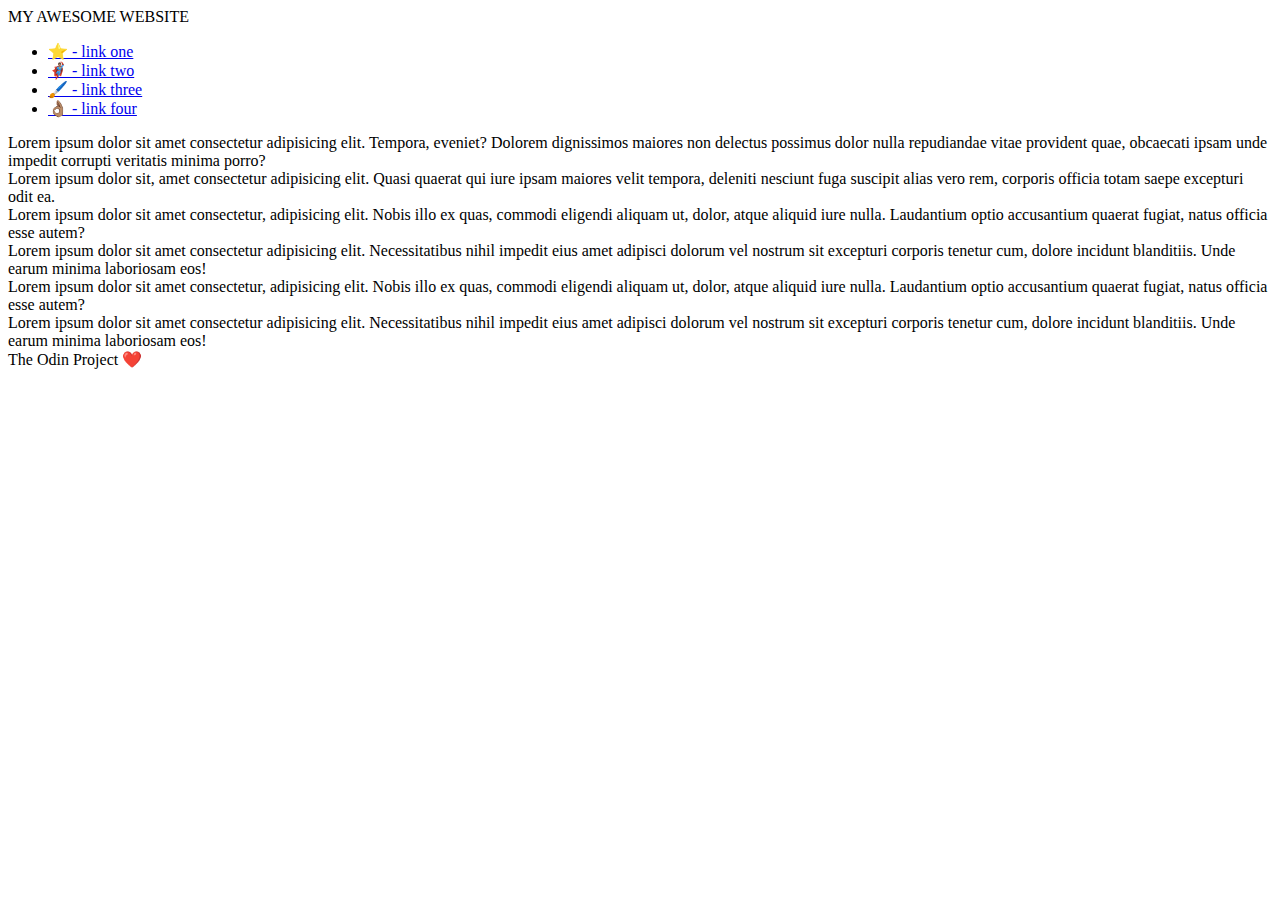
==== flex/07-flex-layout-2/index.html @ c3d95e41 "Formatting" ====
<!DOCTYPE html>
<html lang="en">
  <head>
    <meta charset="UTF-8" />
    <meta http-equiv="X-UA-Compatible" content="IE=edge" />
    <meta name="viewport" content="width=device-width, initial-scale=1.0" />
    <title>The Holy Grail</title>
    <link rel="stylesheet" href="style.css" />
  </head>
  <body>
    <div class="header">MY AWESOME WEBSITE</div>

    <div class="sidebar">
      <ul>
        <li><a href="google.com">⭐ - link one</a></li>
        <li><a href="google.com">🦸🏽‍♂️ - link two</a></li>
        <li><a href="google.com">🖌️ - link three</a></li>
        <li><a href="google.com">👌🏽 - link four</a></li>
      </ul>
    </div>

    <div class="card">
      Lorem ipsum dolor sit amet consectetur adipisicing elit. Tempora, eveniet?
      Dolorem dignissimos maiores non delectus possimus dolor nulla repudiandae
      vitae provident quae, obcaecati ipsam unde impedit corrupti veritatis
      minima porro?
    </div>
    <div class="card">
      Lorem ipsum dolor sit, amet consectetur adipisicing elit. Quasi quaerat
      qui iure ipsam maiores velit tempora, deleniti nesciunt fuga suscipit
      alias vero rem, corporis officia totam saepe excepturi odit ea.
    </div>
    <div class="card">
      Lorem ipsum dolor sit amet consectetur, adipisicing elit. Nobis illo ex
      quas, commodi eligendi aliquam ut, dolor, atque aliquid iure nulla.
      Laudantium optio accusantium quaerat fugiat, natus officia esse autem?
    </div>
    <div class="card">
      Lorem ipsum dolor sit amet consectetur adipisicing elit. Necessitatibus
      nihil impedit eius amet adipisci dolorum vel nostrum sit excepturi
      corporis tenetur cum, dolore incidunt blanditiis. Unde earum minima
      laboriosam eos!
    </div>
    <div class="card">
      Lorem ipsum dolor sit amet consectetur, adipisicing elit. Nobis illo ex
      quas, commodi eligendi aliquam ut, dolor, atque aliquid iure nulla.
      Laudantium optio accusantium quaerat fugiat, natus officia esse autem?
    </div>
    <div class="card">
      Lorem ipsum dolor sit amet consectetur adipisicing elit. Necessitatibus
      nihil impedit eius amet adipisci dolorum vel nostrum sit excepturi
      corporis tenetur cum, dolore incidunt blanditiis. Unde earum minima
      laboriosam eos!
    </div>

    <div class="footer">The Odin Project ❤️</div>
  </body>
</html>
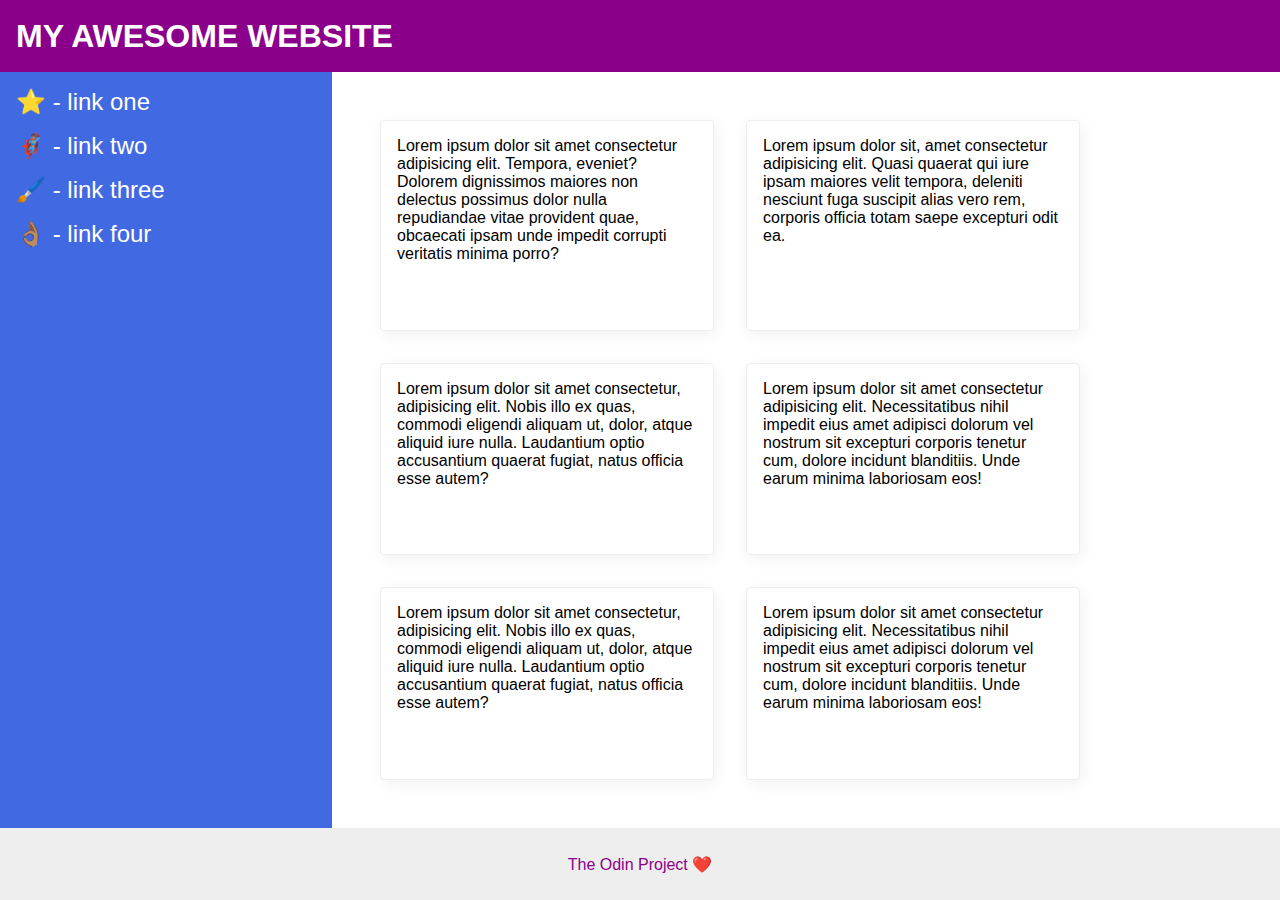
==== commit b944f975: "Exercise 7" ====
--- a/flex/07-flex-layout-2/index.html
+++ b/flex/07-flex-layout-2/index.html
@@ -10,47 +10,51 @@
   <body>
     <div class="header">MY AWESOME WEBSITE</div>
 
-    <div class="sidebar">
-      <ul>
-        <li><a href="google.com">⭐ - link one</a></li>
-        <li><a href="google.com">🦸🏽‍♂️ - link two</a></li>
-        <li><a href="google.com">🖌️ - link three</a></li>
-        <li><a href="google.com">👌🏽 - link four</a></li>
-      </ul>
-    </div>
-
-    <div class="card">
-      Lorem ipsum dolor sit amet consectetur adipisicing elit. Tempora, eveniet?
-      Dolorem dignissimos maiores non delectus possimus dolor nulla repudiandae
-      vitae provident quae, obcaecati ipsam unde impedit corrupti veritatis
-      minima porro?
-    </div>
-    <div class="card">
-      Lorem ipsum dolor sit, amet consectetur adipisicing elit. Quasi quaerat
-      qui iure ipsam maiores velit tempora, deleniti nesciunt fuga suscipit
-      alias vero rem, corporis officia totam saepe excepturi odit ea.
-    </div>
-    <div class="card">
-      Lorem ipsum dolor sit amet consectetur, adipisicing elit. Nobis illo ex
-      quas, commodi eligendi aliquam ut, dolor, atque aliquid iure nulla.
-      Laudantium optio accusantium quaerat fugiat, natus officia esse autem?
-    </div>
-    <div class="card">
-      Lorem ipsum dolor sit amet consectetur adipisicing elit. Necessitatibus
-      nihil impedit eius amet adipisci dolorum vel nostrum sit excepturi
-      corporis tenetur cum, dolore incidunt blanditiis. Unde earum minima
-      laboriosam eos!
-    </div>
-    <div class="card">
-      Lorem ipsum dolor sit amet consectetur, adipisicing elit. Nobis illo ex
-      quas, commodi eligendi aliquam ut, dolor, atque aliquid iure nulla.
-      Laudantium optio accusantium quaerat fugiat, natus officia esse autem?
-    </div>
-    <div class="card">
-      Lorem ipsum dolor sit amet consectetur adipisicing elit. Necessitatibus
-      nihil impedit eius amet adipisci dolorum vel nostrum sit excepturi
-      corporis tenetur cum, dolore incidunt blanditiis. Unde earum minima
-      laboriosam eos!
+    <div class="maincontent">
+      <div class="sidebar">
+        <ul>
+          <li><a href="google.com">⭐ - link one</a></li>
+          <li><a href="google.com">🦸🏽‍♂️ - link two</a></li>
+          <li><a href="google.com">🖌️ - link three</a></li>
+          <li><a href="google.com">👌🏽 - link four</a></li>
+        </ul>
+      </div>
+      <div class="cards">
+        <div class="card">
+          Lorem ipsum dolor sit amet consectetur adipisicing elit. Tempora,
+          eveniet? Dolorem dignissimos maiores non delectus possimus dolor nulla
+          repudiandae vitae provident quae, obcaecati ipsam unde impedit
+          corrupti veritatis minima porro?
+        </div>
+        <div class="card">
+          Lorem ipsum dolor sit, amet consectetur adipisicing elit. Quasi
+          quaerat qui iure ipsam maiores velit tempora, deleniti nesciunt fuga
+          suscipit alias vero rem, corporis officia totam saepe excepturi odit
+          ea.
+        </div>
+        <div class="card">
+          Lorem ipsum dolor sit amet consectetur, adipisicing elit. Nobis illo
+          ex quas, commodi eligendi aliquam ut, dolor, atque aliquid iure nulla.
+          Laudantium optio accusantium quaerat fugiat, natus officia esse autem?
+        </div>
+        <div class="card">
+          Lorem ipsum dolor sit amet consectetur adipisicing elit.
+          Necessitatibus nihil impedit eius amet adipisci dolorum vel nostrum
+          sit excepturi corporis tenetur cum, dolore incidunt blanditiis. Unde
+          earum minima laboriosam eos!
+        </div>
+        <div class="card">
+          Lorem ipsum dolor sit amet consectetur, adipisicing elit. Nobis illo
+          ex quas, commodi eligendi aliquam ut, dolor, atque aliquid iure nulla.
+          Laudantium optio accusantium quaerat fugiat, natus officia esse autem?
+        </div>
+        <div class="card">
+          Lorem ipsum dolor sit amet consectetur adipisicing elit.
+          Necessitatibus nihil impedit eius amet adipisci dolorum vel nostrum
+          sit excepturi corporis tenetur cum, dolore incidunt blanditiis. Unde
+          earum minima laboriosam eos!
+        </div>
+      </div>
     </div>
 
     <div class="footer">The Odin Project ❤️</div>
--- a/flex/07-flex-layout-2/style.css
+++ b/flex/07-flex-layout-2/style.css
@@ -0,0 +1,81 @@
+html {
+  box-sizing: border-box;
+}
+
+body {
+  font-family: -apple-system, BlinkMacSystemFont, 'Segoe UI', Roboto, Oxygen,
+    Ubuntu, Cantarell, 'Open Sans', 'Helvetica Neue', sans-serif;
+  margin: 0;
+  min-height: 100vh;
+  display: flex;
+  flex-direction: column;
+}
+
+* {
+  padding: 0;
+  margin: 0;
+  box-sizing: inherit;
+}
+
+.header {
+  height: 72px;
+  background: darkmagenta;
+  color: white;
+  font-size: 32px;
+  font-weight: 900;
+  display: flex;
+  align-items: center;
+  padding: 16px;
+}
+
+.footer {
+  height: 72px;
+  background: #eee;
+  color: darkmagenta;
+  display: flex;
+  justify-content: center;
+  align-items: center;
+}
+
+.sidebar {
+  width: 332px;
+  background: royalblue;
+  flex: 0 0 auto;
+  padding: 16px;
+}
+
+.card {
+  border: 1px solid #eee;
+  box-shadow: 2px 4px 16px rgba(0, 0, 0, 0.06);
+  border-radius: 4px;
+}
+
+ul {
+  list-style-type: none;
+  display: flex;
+  flex-direction: column;
+  gap: 16px;
+}
+
+a {
+  text-decoration: none;
+  color: white;
+  font-size: 24px;
+}
+
+.maincontent {
+  flex: 1;
+  display: flex;
+}
+
+.cards {
+  padding: 32px;
+  display: flex;
+  flex-wrap: wrap;
+}
+
+.card {
+  width: 334px;
+  padding: 16px;
+  margin: 16px;
+}
